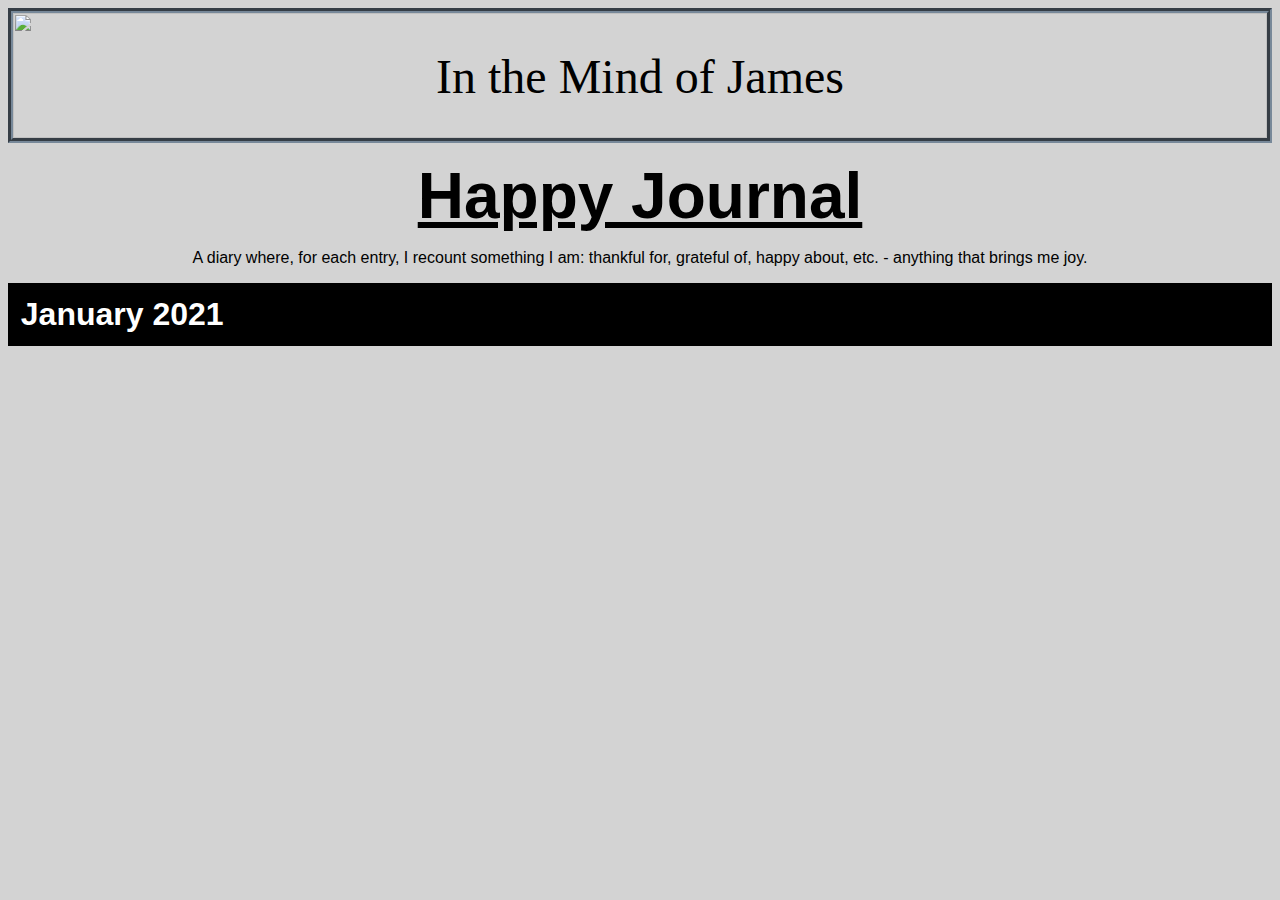
==== index.html @ b8f1ab2d "Joel Embiid Entry" ====
<!doctype html>
<html>
<head>
  <link href="styles/main.css" rel="stylesheet" type="text/css"/>
  <link rel="stylesheet" href="https://pro.fontawesome.com/releases/v5.10.0/css/all.css" integrity="sha384-AYmEC3Yw5cVb3ZcuHtOA93w35dYTsvhLPVnYs9eStHfGJvOvKxVfELGroGkvsg+p" crossorigin="anonymous"/>
  <title>In the Mind of James</title>
</head>

<div class="page">

  <div class = "container">
    <img class = "cropped" src="https://alana.io/wp-content/uploads/2015/08/sky-clouds-skyline4815-1560x1040.jpg"></img>
    <div class = "centered"> In the Mind of James </div>
  </div>

  <div class = "menu-toggle">
    <i class = "fas fa-bars"></i>
  </div>

  <navigation class = "menu-close">
    <ul class = "navigation-menu">
      <li class = "menu-option"><a href="index.html"> Home </a></li>
      <li class = "menu-option"><a href="aboutme.html"> About Me </a></li>
      <li class = "menu-option"><a href="contactme.html"> Contact me </a></li>
    </ul>
  </navigation>

  <div class = "subheader">
    <header> Happy Journal </header>
    <p> A diary where, for each entry, I recount something I am: thankful for, grateful of, happy about, etc. -
      anything that brings me joy. </p>
  </div>

  <button class = "accordion"> January 2021</button>
  <div class = "panel">
    <div class="container2"> <img src = "images/tampa_dam.jpg" style= "width:100%;height:100%;object-fit:cover;object-position:center top;"/></div>
    <p class="date"> 1/24/2021: Joel Embiid </p>
    <p class="entry">
      Being a Sixers fan has been a turbelent experience over the past few years. From complete mediocrity to a 50+ win team, the Sixers left me awestruck in 2017. They embodied the essence of the grit and grind underdog
      who claws to the top through pure effort, a story that could inspire anyone. But the following subsequent years left me deflated as we moved countless players around, as we lost the identity we molded through our
      gritty play and settled around the level of play we accomplished in 2017. Though 2021 has only begun, it has heralded the return of the team I remember from years ago. Joel Embiid, the personification of the Sixers and their
      Herculean climb to the top, has resurged. Dropping nearly 40 points a night and the top contender in the East, he has reminded me why I stuck with this team for so long. TRUST THE PROCESS. 
    </p>

    <p class = "date"> 1/18/2021: Beefy Burritos from Taco Bell </p>
    <p class = "entry"> So cheap, yet inconceivably filling. Your homely trove of "seasoned ground beef" lays
    atop a regal bed of yellow rice. A loving drizzle of jalapeño cheese sauce oozes from your warm crevices. An unassuming, pragmatic, toasted flour tortilla robe embraces its
    exalted fillings in a manner one can only describe as the epitome of a vessel. Taco Bell's magnum opus, delicately rises from its paper enclosure
    to be adorned by its heavenly crown of Diablo sauce mandated by the divine right of kings. I adore you beefy burrito. </p>

    <p class = "date"> 1/13/2021: Minecraft </p>
    <p class = "entry"> It never ceases to amaze me that I've made friends with people who live across the globe because of video games.
      Despite the time zone difference and not even playing Minecraft anymore, I was able to game with the friends I made on Minecraft back in 2013 for hours today over Discord.
      The internet is a beautiful thing.
    </p>

    <p class = "date"> 1/12/2021: My Parents </p>
    <p class="entry"> As my spring semester trudges from rest, I find myself still at home due to COVID. If you were to tell me this a month ago, I'd be wholly disheartened.
    But as speculation becomes reality, I am much more grateful of my parents' presence. Eating at the dinner table and asking something as simple as how their day has been,
    I realized just how glad they're still here with me. Let's stay together by Al Green encapsulates my feelings for them perfectly.
  </p>
  </div>

</div>
<script src="scripts/main.js" charset="utf-8"></script>

</html>
---- styles/main.css ----
a {color:#ddd;}         /* Unvisited link  */
a:visited {color:#ddd;} /* Visited link    */
a:hover {color:#ddd;}   /* Mouse over link */
a:active {color:#ddd;}  /* Selected link   */
i {
  font-size: 3rem;
  padding: 1rem;
  color: white;
}
.navigation-menu {
  padding: 0;
  list-style-type: none;
  line-height: 5rem;
  text-align: center;
}
.menu-option {
  text-decoration: none;
  color: white;
  font-size: 4rem;
  opacity: .8;
  padding: 2rem;
  letter-spacing: .4rem;
}
.menu-option:hover {
  opacity: 1;
  text-shadow: 0px 2px 10px #fafafa;
}
navigation {
  background: rgba(0,0,0, .9);
  position: fixed;
  top: 0;
  right: 0;
  height: 100%;
  width: 100%;
  display: flex;
  justify-content: center;
  align-items: center;
  z-index: 998;
  transition: all .5s ease;
  transform-origin: top right;
}
.menu-toggle {
  z-index: 999;
  position: absolute;
  top: 0;
  right: 0;
  cursor: pointer;
}
.menu-close {
  transform: scale(0.01);
  opacity: 0;
}
.entry {
 font-family: sans-serif;
 padding-right: 0px;
 background: lightgray;
 padding-bottom: 1rem;
}
.accordion{
  text-align: left;
  background-color: black;
  color: white;
  font-weight: bold;
  font-size: 2rem;
  cursor: pointer;
  padding: .8rem;
  border: none;
  outline: none;
  transition: 0.4s;
}
.active, .accordion:hover {
  background-color: #a1a1a1;
}
.panel {
  margin: 0rem;
  padding: 0rem;
  background-color: white;
  max-height: 0;
  overflow: hidden;
  transition: max-height 0.2s ease-out;
}
.date {
  background-color: white;
  font-size: 2.25rem;
  margin-top: 0rem;
  margin-bottom: .25rem;
  font-family: helvetica;
  font-style: italic;
  text-decoration: underline;
}
.entry {
  margin: 0rem;
  padding-left: 1rem;
  padding-right: 1rem;
  padding-bottom: 2rem;
  padding-top: .5rem;
  background-color: white;
  font-family: sans-serif;
  font-size: 1.5rem;
}
.container {
  position: relative;
  text-align: center;
  color: white;
  height: 125px;
  border: 5px groove #778899;
  margin-left: 0rem;
  margin-right: 0rem;
  margin-top: 0rem;
  margin-bottom: 1rem;
}
.container2 {
  height: 840px;
  border: 5px groove #778899;
  margin-bottom: 1rem;
}
.container3 {
  height: 640px;
  border: 5px groove #778899;
  margin-bottom: 1rem;
}
.cropped {
  object-fit: cover;
  width: 100%;
  height: 100%;
}
.centered {
  position: absolute;
  top: 50%;
  left: 50%;
  transform: translate(-50%, -50%);
  font-size: 3rem;
  color: black;
}
header {
  font-size: 4rem;
  font-weight: bold;
  text-decoration: underline;
}
.subheader {
  text-align: center;
  font-family: helvetica;
  margin: 0rem;
  color: black;
}
ul {
  list-style-type: none;
  margin: 0rem;
  padding: 0rem;
}
body {
  background: lightgray;
  scroll-behavior: smooth;
}
.page {
  display: grid;
  grid-template-rows: auto auto auto;
}
.sidebar {
  display: grid;
  grid-template-columns: min(480px) auto;
}
.rightside {
  padding-top: 5px;
  padding-left: 10px;
}
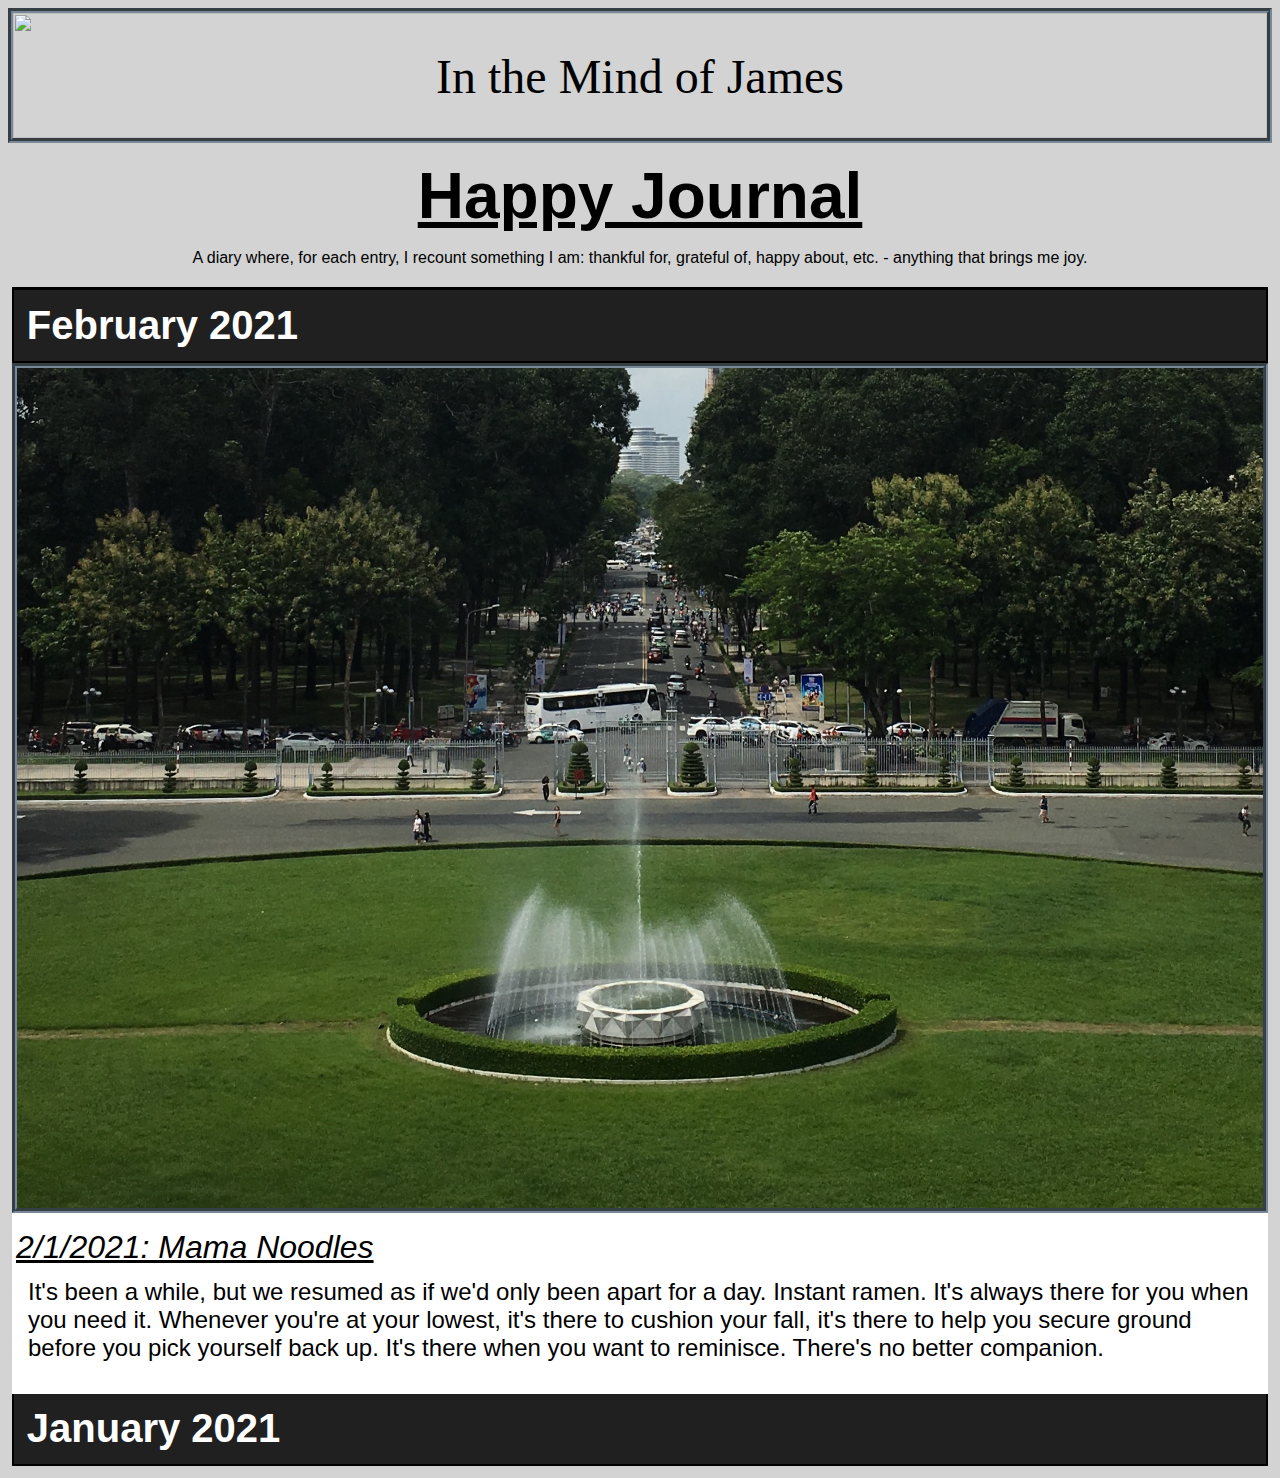
==== commit 2850d29f: "Revamped the accordion slides" ====
--- a/index.html
+++ b/index.html
@@ -9,7 +9,7 @@
 <div class="page">
 
   <div class = "container">
-    <img class = "cropped" src="https://alana.io/wp-content/uploads/2015/08/sky-clouds-skyline4815-1560x1040.jpg"></img>
+    <img src="https://alana.io/wp-content/uploads/2015/08/sky-clouds-skyline4815-1560x1040.jpg" style = "width:100%; height:100%;object-fit: cover;"></img>
     <div class = "centered"> In the Mind of James </div>
   </div>
 
@@ -31,37 +31,80 @@
       anything that brings me joy. </p>
   </div>
 
-  <button class = "accordion"> January 2021</button>
-  <div class = "panel">
-    <div class="container2"> <img src = "images/tampa_dam.jpg" style= "width:100%;height:100%;object-fit:cover;object-position:center top;"/></div>
-    <p class="date"> 1/24/2021: Joel Embiid </p>
-    <p class="entry">
-      Being a Sixers fan has been a turbelent experience over the past few years. From complete mediocrity to a 50+ win team, the Sixers left me awestruck in 2017. They embodied the essence of the grit and grind underdog
-      who claws to the top through pure effort, a story that could inspire anyone. But the following subsequent years left me deflated as we moved countless players around, as we lost the identity we molded through our
-      gritty play and settled around the level of play we accomplished in 2017. Though 2021 has only begun, it has heralded the return of the team I remember from years ago. Joel Embiid, the personification of the Sixers and their
-      Herculean climb to the top, has resurged. Dropping nearly 40 points a night and the top contender in the East, he has reminded me why I stuck with this team for so long. TRUST THE PROCESS. 
-    </p>
+  <dl class ="accordion">
+    <button class ="first">
+      <div id = "february2021" class = "month-toggle">
+        <dt> February 2021 <i class ="fas fa-book-open" style = "float:right;padding: 0rem; padding-right: 1rem;"></i> </dt>
+      </div>
+    </button>
+    <div class="panel">
+      <div class="container2"> <img class = "contained" src = "images/ReunificationPalace_Vietnam.jpg" style="object-position: centered "/></div>
+      <p class ="date"> 2/1/2021: Mama Noodles </p>
+      <p class = "entry"> It's been a while, but we resumed as if we'd only been apart for a day. Instant ramen. It's always there for you when you need it. Whenever you're at your lowest, it's there to cushion your fall,
+      it's there to help you secure ground before you pick yourself back up. It's there when you want to reminisce. There's no better companion.</p>
+    </div>
 
-    <p class = "date"> 1/18/2021: Beefy Burritos from Taco Bell </p>
-    <p class = "entry"> So cheap, yet inconceivably filling. Your homely trove of "seasoned ground beef" lays
-    atop a regal bed of yellow rice. A loving drizzle of jalapeño cheese sauce oozes from your warm crevices. An unassuming, pragmatic, toasted flour tortilla robe embraces its
-    exalted fillings in a manner one can only describe as the epitome of a vessel. Taco Bell's magnum opus, delicately rises from its paper enclosure
-    to be adorned by its heavenly crown of Diablo sauce mandated by the divine right of kings. I adore you beefy burrito. </p>
+    <button>
+      <div id = "january2021" class = "month-toggle">
+        <dt> January 2021
+          <i class ="fas fa-book" style = "float:right;padding: 0rem; padding-right: 1rem;"></i>
+        </dt>
+      </div>
+    </button>
+      <div class = "panel">
+      <div class="container2"> <img class ="contained" src = "images/tampa_dam.jpg" style ="object-position: 0rem 0rem"/></div>
+      <p class ="date"> 1/31/2021: SwampHacks </p>
+      <p class = "entry"> I would be lyingg if I said I wanted to attend. Though I had already made prior arrangements, the amount of work I had the weekend of made me overly anxious. Hours before the event, I was thinking to myself
+        what would be a suitable excuse I could make to leave. But what ultimately stopped me was the amount of guilt I'd reserve had I quit on my friends (there's no winning when you're pitted against your head). As the event rolled on, I wanted to
+        develop a web application but my team wanted to make a desktop game with Python (my excitement for SwampHacks was at an all time low at this point). But as you can probably expect since I'm even posting about it, the experience proved to be
+        incredibly fruitful. In the span of 36 hours, I developed a solid grasp of Python's syntax, the intracacies of PyGame (a Python library) and solidified my habit of reading documentation. By the time our submission was due, I felt there was much more
+        that we should have finished, but coding with friends made it satisfying in the end. Ultimately, our project ended up winning the award for best themed hack (I was jumping up in down in my room despite my delierous, sleep-deprived state).
+        Though I gained tons of programming experience, the biggest thing I took away from the event is my reinforced vigor in leaving my comfort zone. </p>
 
-    <p class = "date"> 1/13/2021: Minecraft </p>
-    <p class = "entry"> It never ceases to amaze me that I've made friends with people who live across the globe because of video games.
-      Despite the time zone difference and not even playing Minecraft anymore, I was able to game with the friends I made on Minecraft back in 2013 for hours today over Discord.
-      The internet is a beautiful thing.
-    </p>
+      <p class = "date"> 1/28/2021: Loaded Nacho Fries </p>
+      <p class = "entry"> I've definitely been putting on some happy weight during the holidays, and my recent experience with Taco Bell's newly released loaded nacho Fries
+        presents me with yet another obstacle I will gladly indulge in before returning to a healthy lifestyle. It will be a long time until Taco Bell adds potatoes back to the menu,
+        but these are a worthy substitute. The sly red seasoning coating each fry and the disturbingly atomic looking Nacho Cheese culminate in a dish that, *mwuah*, epitomizes
+        pulchritude - I imagine Merriam Webster himself is sensually quaking with how I've used the word. Though the majority of the following day was spent on the toilet,
+        I cannot assuredly say that the fries were the sole culprit in my unwanted bowel movements so I will reserve any condemning remarks. Please do yourself a favor
+        and try them now. </p>
 
-    <p class = "date"> 1/12/2021: My Parents </p>
-    <p class="entry"> As my spring semester trudges from rest, I find myself still at home due to COVID. If you were to tell me this a month ago, I'd be wholly disheartened.
-    But as speculation becomes reality, I am much more grateful of my parents' presence. Eating at the dinner table and asking something as simple as how their day has been,
-    I realized just how glad they're still here with me. Let's stay together by Al Green encapsulates my feelings for them perfectly.
-  </p>
-  </div>
+      <p class = "date"> 1/27/2021: Word of the Day </p>
+      <p class = "entry"> I've come a long way from the mental state I was in last semester. Whenever asked about it, I prevaricated about my state of mind. My unending facade blended so well into reality
+        I would occassionally convince myself that I was doing fine as well. Though I cannot pinpoint one concrete thing that caused my shift in being (likely my rekindled intimacy with family)
+        I can triumphantly say I have a reignited lust to learn. In a meeting for UF's open-source club, one of my friends used the word 'cursory' - I had to google the definiion.
+        Rather than be frustrated by my dwindling mastery of diction, I felt inspired to subscribe to a word of the day app. It has been a few days since downloading and I am still keeping
+        up with my daily learning goals - rather assiduous of me wouldn't you say? It has been a while, but I'm glad to be me again. </p>
 
+      <p class="date"> 1/24/2021: Joel Embiid </p>
+      <p class="entry"> Being a Sixers fan has been a turbelent experience over the past few years. From complete mediocrity to a 50+ win team, the Sixers left me awestruck in 2017. They embodied the essence of the grit and grind underdog
+        who claws to the top through pure effort, a story that could inspire anyone. But the following subsequent years left me deflated as we moved countless players around, as we lost the identity we molded through our
+        gritty play and settled around the level of play we accomplished in 2017. Though 2021 has only begun, it has heralded the return of the team I remember from years ago. Joel Embiid, the personification of the Sixers and their
+        Herculean climb to the top, has resurged. Dropping nearly 40 points a night and the top contender in the East, he has reminded me why I stuck with this team for so long. TRUST THE PROCESS. </p>
+
+      <p class = "date"> 1/18/2021: Beefy Burritos from Taco Bell </p>
+      <p class = "entry"> So cheap, yet inconceivably filling. Your homely trove of "seasoned ground beef" lays
+      atop a regal bed of yellow rice. A loving drizzle of jalapeño cheese sauce oozes from your warm crevices. An unassuming, pragmatic, toasted flour tortilla robe embraces its
+      exalted fillings in a manner one can only describe as the epitome of a vessel. Taco Bell's magnum opus, delicately rises from its paper enclosure
+      to be adorned by its heavenly crown of Diablo sauce mandated by the divine right of kings. I adore you beefy burrito. </p>
+
+      <p class = "date"> 1/13/2021: Minecraft </p>
+      <p class = "entry"> It never ceases to amaze me that I've made friends with people who live across the globe because of video games.
+        Despite the time zone difference and not even playing Minecraft anymore, I was able to game with the friends I made on Minecraft back in 2013 for hours today over Discord.
+        The internet is a beautiful thing. </p>
+
+      <p class = "date"> 1/12/2021: My Parents </p>
+      <p class="entry"> As my spring semester trudges from rest, I find myself still at home due to COVID. If you were to tell me this a month ago, I'd be wholly disheartened.
+      But as speculation becomes reality, I am much more grateful of my parents' presence. Eating at the dinner table and asking something as simple as how their day has been,
+      I realized just how glad they're still here with me. Let's stay together by Al Green encapsulates my feelings for them perfectly. </p>
+    </div>
+  </dl>
 </div>
-<script src="scripts/main.js" charset="utf-8"></script>
+<script
+  src="http://code.jquery.com/jquery-3.5.1.min.js"
+  integrity="sha256-9/aliU8dGd2tb6OSsuzixeV4y/faTqgFtohetphbbj0="
+  crossorigin="anonymous"></script>
+<script> window.jQuery || document.write('<script src="scripts/jquery-3.5.1.min.js"><\/script>'); </script>
+<script src="scripts/main.js"></script>
 
 </html>
--- a/styles/main.css
+++ b/styles/main.css
@@ -7,6 +7,7 @@
   padding: 1rem;
   color: white;
 }
+
 .navigation-menu {
   padding: 0;
   list-style-type: none;
@@ -50,51 +51,56 @@
   transform: scale(0.01);
   opacity: 0;
 }
-.entry {
- font-family: sans-serif;
- padding-right: 0px;
- background: lightgray;
- padding-bottom: 1rem;
+.accordion {
+  margin: .25rem;
 }
-.accordion{
+.accordion button {
+  width: 100%;
   text-align: left;
-  background-color: black;
+  background-color: #202020;
   color: white;
+  cursor: pointer;
   font-weight: bold;
-  font-size: 2rem;
-  cursor: pointer;
+  font-size: 2.5rem;
   padding: .8rem;
-  border: none;
+  border-style: solid;
+  border-top: none;
+  border-color: black;
   outline: none;
-  transition: 0.4s;
 }
-.active, .accordion:hover {
-  background-color: #a1a1a1;
+.accordion button:hover {
+  background-color: #a1a1a1;   /* Mouse over link */
 }
-.panel {
+.accordion .first {
+  border-top: solid;
+  border-color: black;
+}
+.accordion .panel {
   margin: 0rem;
   padding: 0rem;
   background-color: white;
-  max-height: 0;
-  overflow: hidden;
-  transition: max-height 0.2s ease-out;
 }
-.date {
-  background-color: white;
-  font-size: 2.25rem;
+.accordion .p {
+  font-family: sans-serif;
+  padding-right: 0px;
+  background: lightgray;
+  padding-bottom: 1rem;
+}
+.accordion .panel .date {
+  font-size: 2rem;
   margin-top: 0rem;
   margin-bottom: .25rem;
+  margin-left: .25rem;
   font-family: helvetica;
   font-style: italic;
   text-decoration: underline;
 }
-.entry {
+.accordion .panel .entry {
   margin: 0rem;
   padding-left: 1rem;
   padding-right: 1rem;
   padding-bottom: 2rem;
   padding-top: .5rem;
-  background-color: white;
   font-family: sans-serif;
   font-size: 1.5rem;
 }
@@ -119,10 +125,10 @@
   border: 5px groove #778899;
   margin-bottom: 1rem;
 }
-.cropped {
-  object-fit: cover;
+.contained {
   width: 100%;
   height: 100%;
+  object-fit: cover;
 }
 .centered {
   position: absolute;
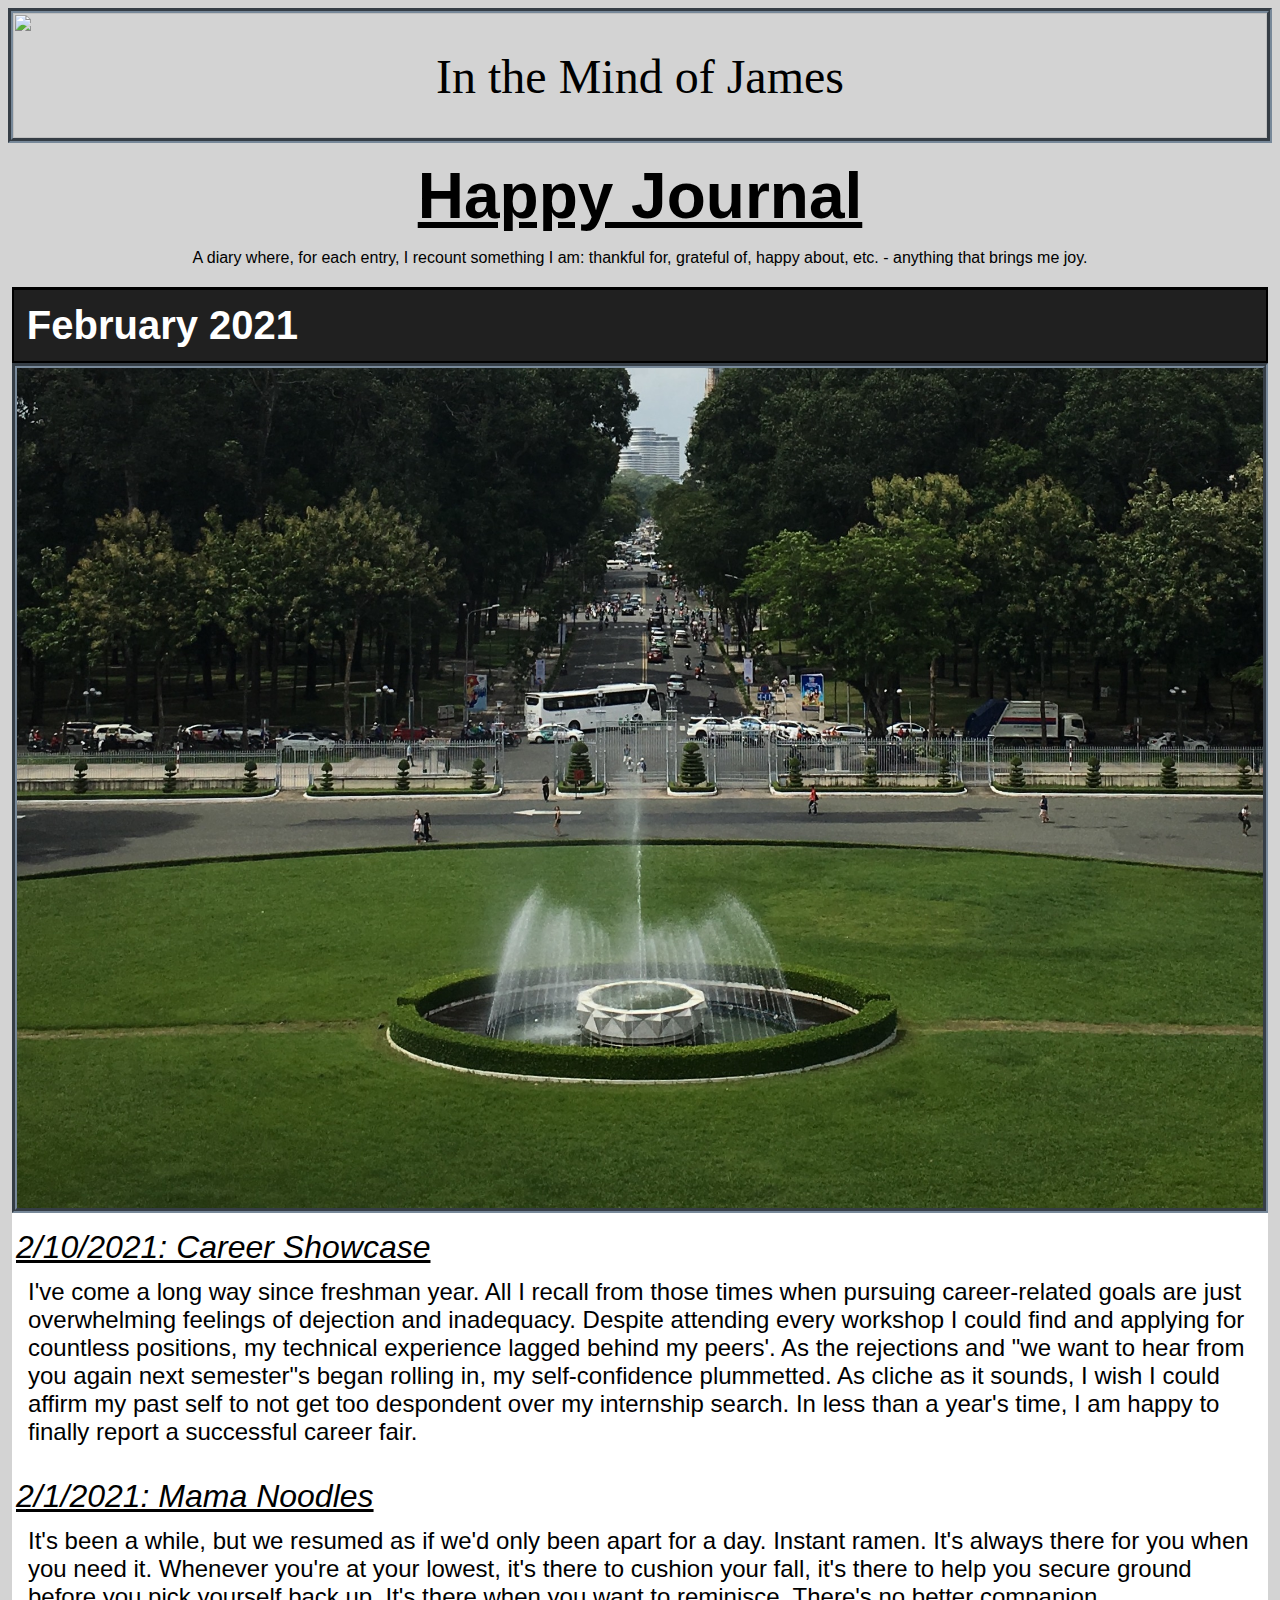
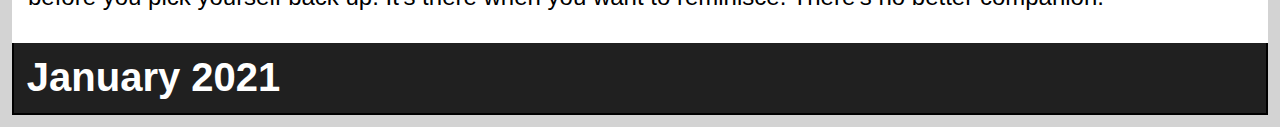
==== commit 00dacf59: "New post" ====
--- a/index.html
+++ b/index.html
@@ -39,6 +39,12 @@
     </button>
     <div class="panel">
       <div class="container2"> <img class = "contained" src = "images/ReunificationPalace_Vietnam.jpg" style="object-position: centered "/></div>
+      <p class = "date"> 2/10/2021: Career Showcase </p>
+      <p class = "entry"> I've come a long way since freshman year. All I recall from those times when pursuing career-related goals are just overwhelming feelings of 
+        dejection and inadequacy. Despite attending every workshop I could find and applying for countless positions, my technical experience lagged behind my peers'.
+        As the rejections and "we want to hear from you again next semester"s began rolling in, my self-confidence plummetted. As cliche as it sounds, I wish I could affirm my past self
+        to not get too despondent over my internship search. In less than a year's time, I am happy to finally report a successful career fair.  </p>
+      
       <p class ="date"> 2/1/2021: Mama Noodles </p>
       <p class = "entry"> It's been a while, but we resumed as if we'd only been apart for a day. Instant ramen. It's always there for you when you need it. Whenever you're at your lowest, it's there to cushion your fall,
       it's there to help you secure ground before you pick yourself back up. It's there when you want to reminisce. There's no better companion.</p>
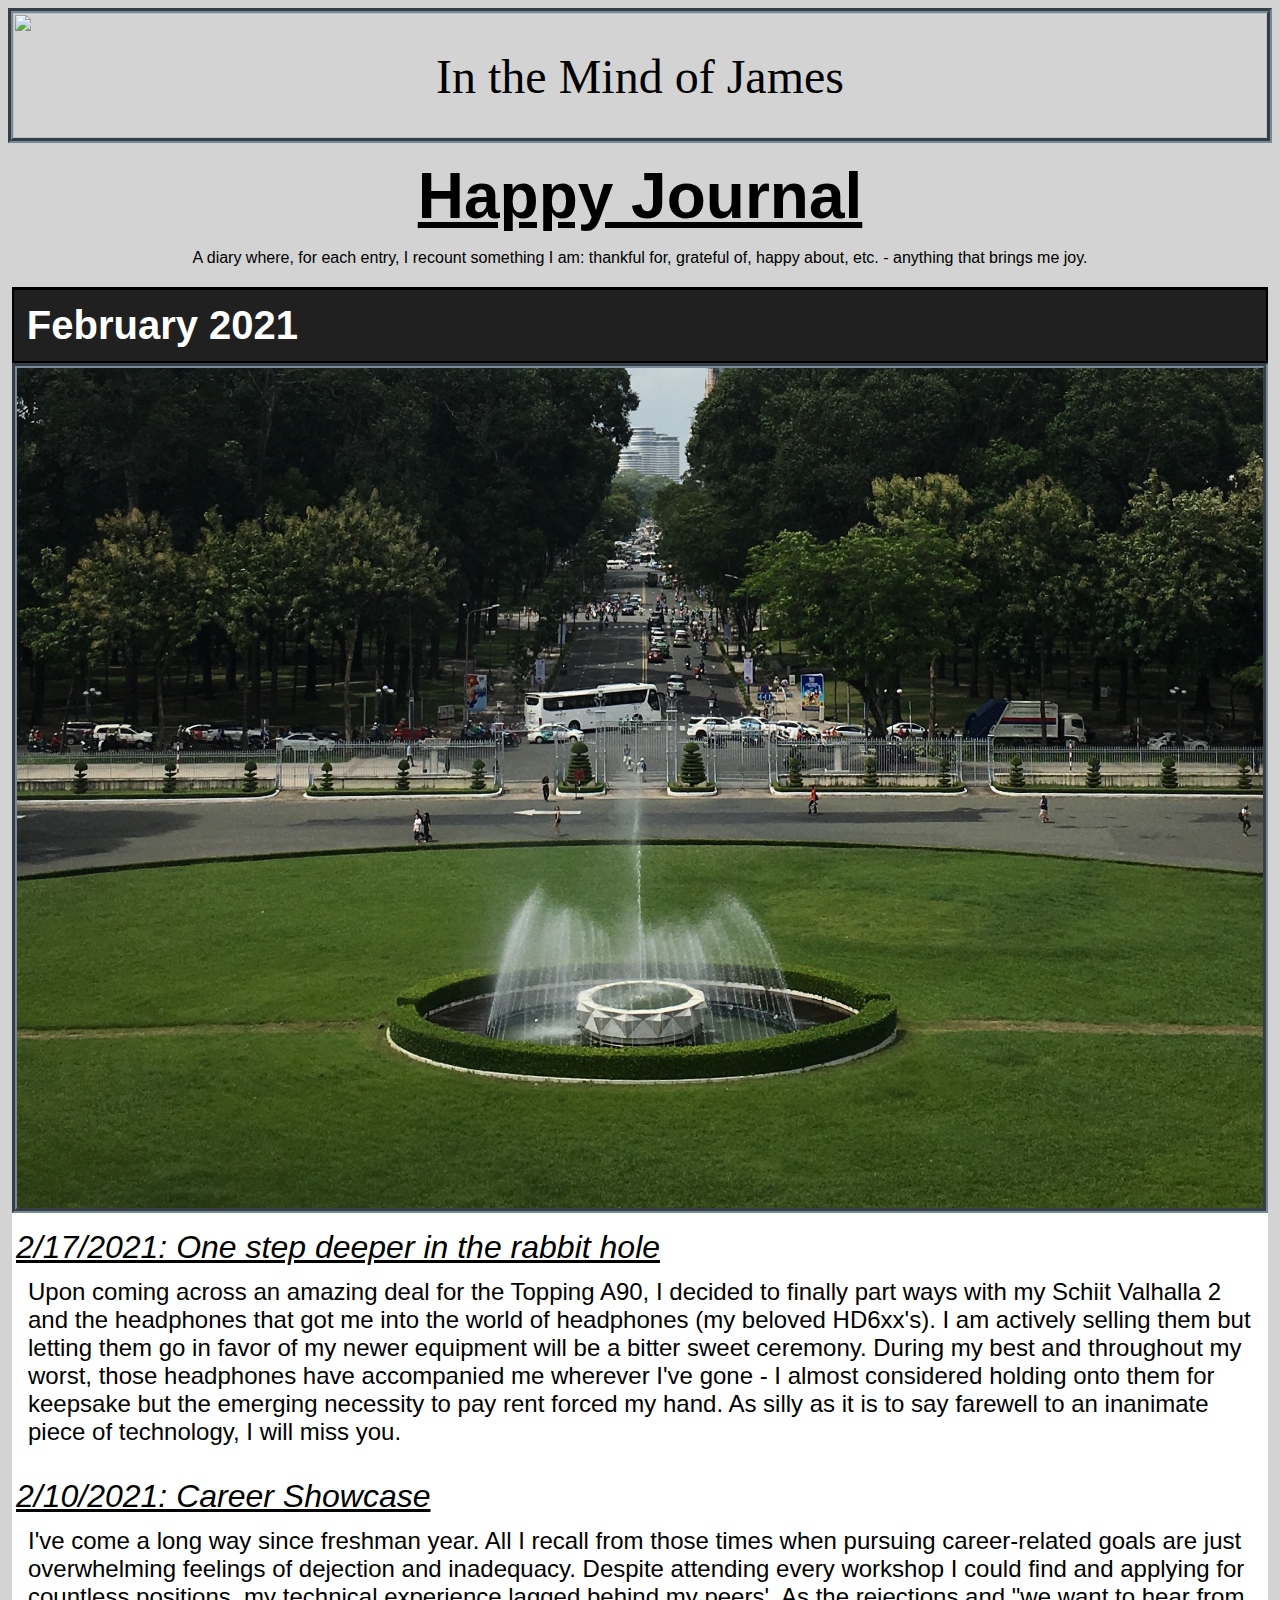
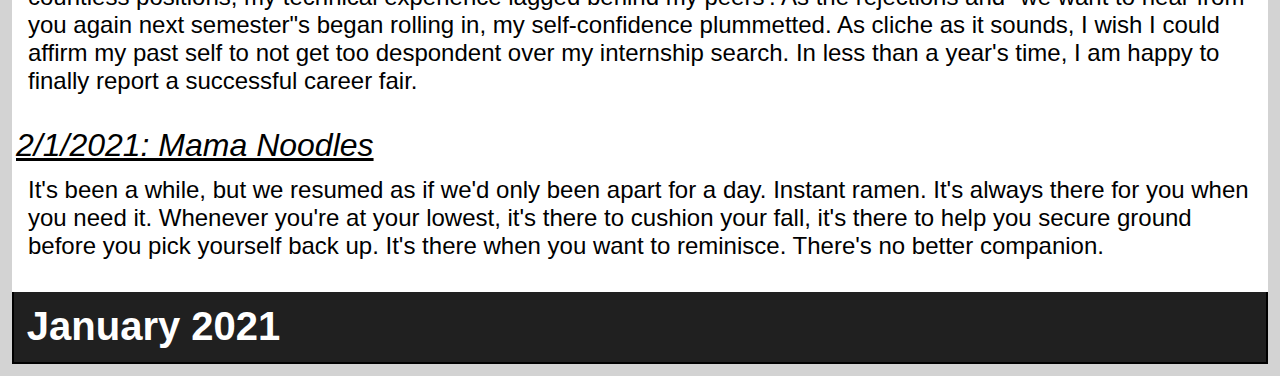
==== commit f017ca4c: "2/17 new entry" ====
--- a/index.html
+++ b/index.html
@@ -39,6 +39,13 @@
     </button>
     <div class="panel">
       <div class="container2"> <img class = "contained" src = "images/ReunificationPalace_Vietnam.jpg" style="object-position: centered "/></div>
+      <p class = "date"> 2/17/2021: One step deeper in the rabbit hole </p>
+      <p class = "entry"> Upon coming across an amazing deal for the Topping A90, I decided to finally part ways with my Schiit Valhalla 2 and the headphones that got me into the world of
+        headphones (my beloved HD6xx's). I am actively selling them but letting them go in favor of my newer equipment will be a bitter sweet ceremony. During my best and throughout
+        my worst, those headphones have accompanied me wherever I've gone - I almost considered holding onto them for keepsake but the emerging necessity to pay rent forced my hand.
+        As silly as it is to say farewell to an inanimate piece of technology, I will miss you.
+      </p>
+      
       <p class = "date"> 2/10/2021: Career Showcase </p>
       <p class = "entry"> I've come a long way since freshman year. All I recall from those times when pursuing career-related goals are just overwhelming feelings of 
         dejection and inadequacy. Despite attending every workshop I could find and applying for countless positions, my technical experience lagged behind my peers'.
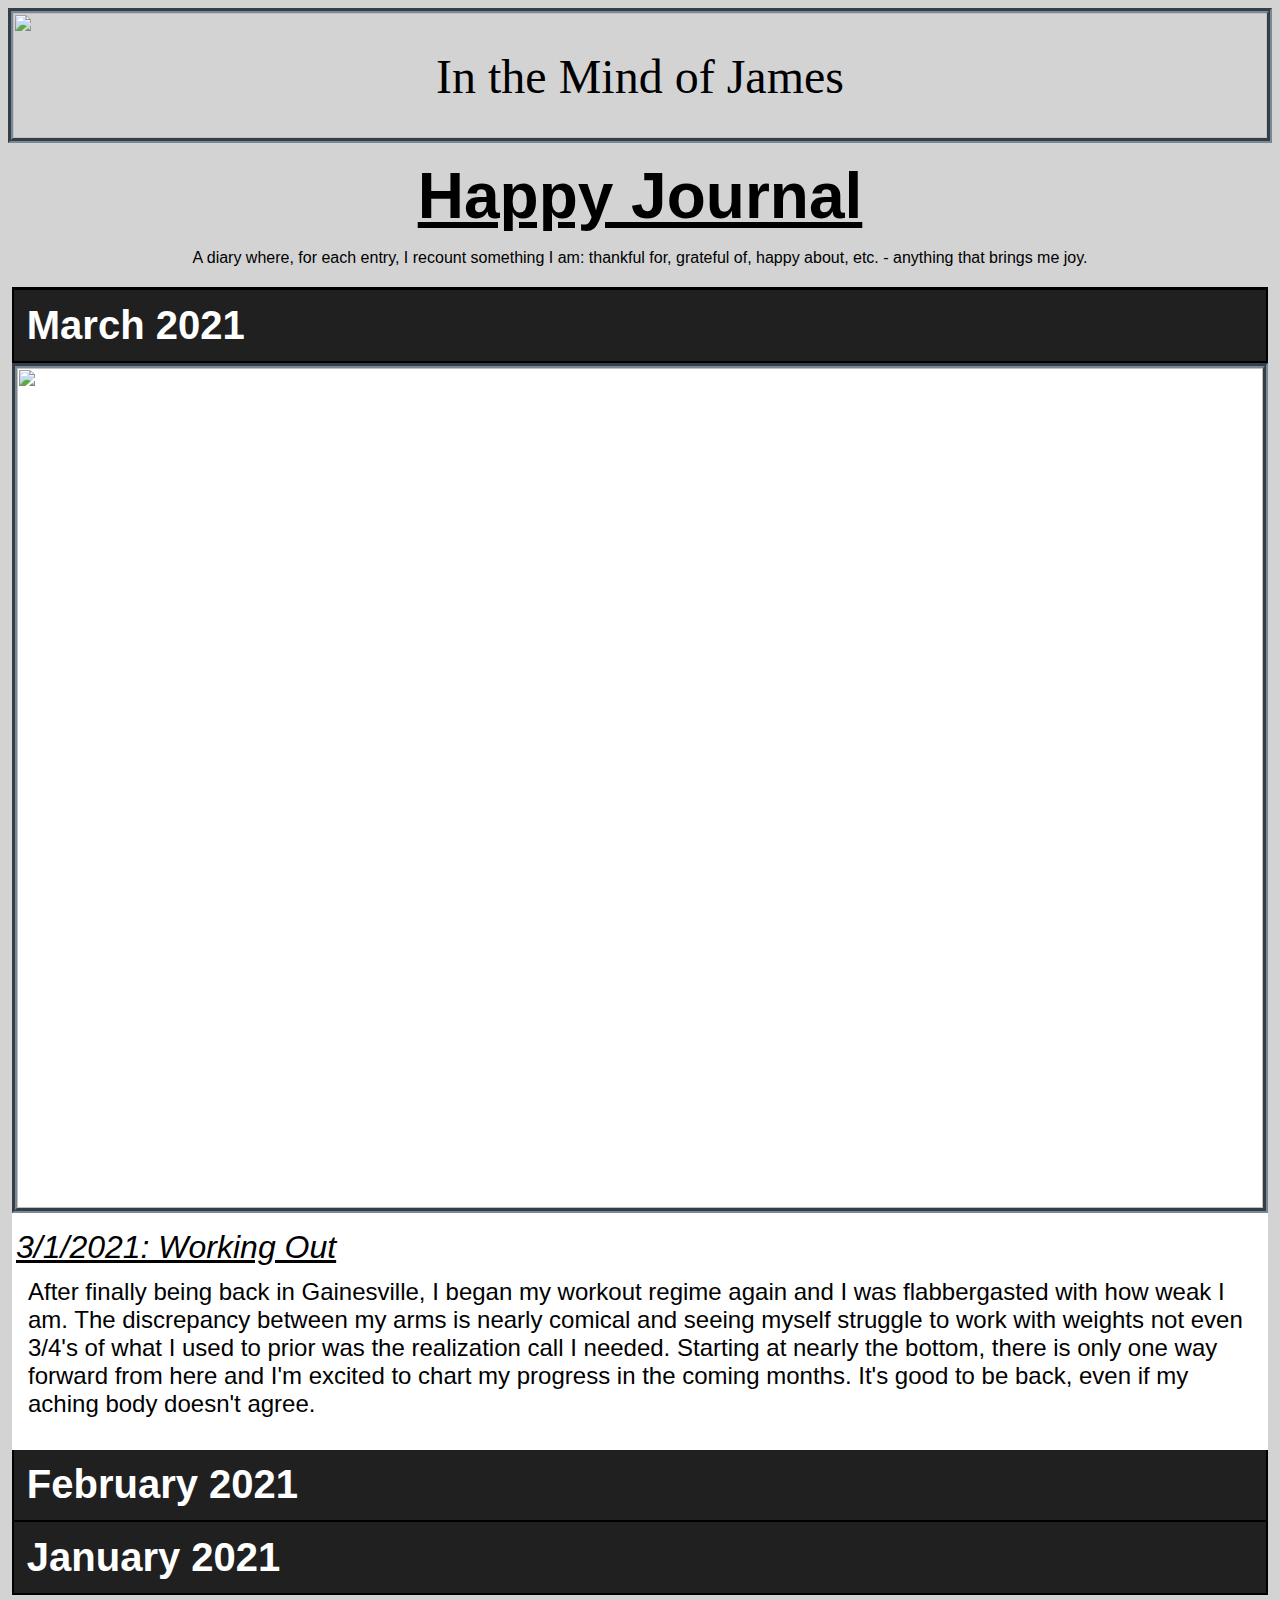
==== commit 6e3815dc: "March2021" ====
--- a/index.html
+++ b/index.html
@@ -32,13 +32,44 @@
   </div>
 
   <dl class ="accordion">
-    <button class ="first">
+    <button class = "first">
+      <div id = "march2021" class = "month-toggle">
+        <dt> March 2021 <i class ="fas fa-book-open" style = "float:right;padding: 0rem; padding-right: 1rem;"></i> </dt>
+      </div>
+    </button>
+    <div class ="panel">
+      <div class="container2"> <img class = "contained" src = "images/DaNang_Vietnam.jpg" style = "object-position: centered" /></div>
+      <p class = "date"> 3/1/2021: Working Out</p>
+      <p class = "entry"> After finally being back in Gainesville, I began my workout regime again and I was flabbergasted with how weak I am. The discrepancy between my arms
+        is nearly comical and seeing myself struggle to work with weights not even 3/4's of what I used to prior was the realization call I needed. Starting at nearly the bottom,
+        there is only one way forward from here and I'm excited to chart my progress in the coming months. It's good to be back, even if my aching body doesn't agree. </p>
+    </div>
+
+    <button class>
       <div id = "february2021" class = "month-toggle">
-        <dt> February 2021 <i class ="fas fa-book-open" style = "float:right;padding: 0rem; padding-right: 1rem;"></i> </dt>
+        <dt> February 2021 <i class ="fas fa-book" style = "float:right;padding: 0rem; padding-right: 1rem;"></i> </dt>
       </div>
     </button>
     <div class="panel">
-      <div class="container2"> <img class = "contained" src = "images/ReunificationPalace_Vietnam.jpg" style="object-position: centered "/></div>
+      <div class="container2"> <img class = "contained" src = "images/ReunificationPalace_Vietnam.jpg" style="object-position: centered"/></div>
+      <p class ="date"> 2/28/2021: Dungeons and Dragons</p>
+      <p class = "entry"> This one is going to be two-parter. The friends whom I attended SwampHacksVII with invited me over to play Dungeons and Dragons.
+        I have heard in passing general mentions of what Dungeons and Dragons entails from pop culture. Assuming it would only take a few hours at most, I agreed.
+        Unbeknownst to me, Dungeons and Dragons is a much larger time committment (multiple sessions each spanning hours on end). As I sat in their living room, 
+        I was thinking to myself "did I really clear my Sunday to role-play as a thieving Dwarf". Yes. Yes, I did. And I actually thoroughly enjoyed myself, a 
+        common theme among these stories. From the ridiculousness of crafting a ghillie suit to disguise myself as a patch of grass to sneak past guards to 
+        brawling a barely concious drunk after failling to pick pocket him, I found myself fully immersed in the medieval realm my friend had curated. I'm unsure 
+        how many times it will take for me to learn this lesson, but it is ultimately about whom you are with rather than what you are doing when it comes to having 
+        a good time.</p>
+
+      <p class = "date"> 2/20/2021: McDonalds Pokemon Cards </p>
+      <p class = "entry"> I'm jaded that I learned about it so late, but pulling up to a weathered McDonalds drive-thru at 1:30 in the morning while the scent of
+        warm chicken nuggets sitting under a heat lamp wafts through the air waiting for your Happy Meal is unmatched. I was so excited in fact I completely forgot about the
+        Pokemon cards and got myself a 20 pc, completely forgetting the original intent of my mission. By the time I got home, I already spent an hour slowly circling
+        McDonalds' premises. The pack itself felt like cheap paper (akin to a thin slice of cardboard), but the overwhelming wave of nostalgia made it more than worth it.
+        Though I didn't pack the card I was hoping for (Piplup), my non-holographic Turtwig lays proudly behind my clear phone case - flaunting the fact that I indeed went to
+        McDonalds to get Pokemon cards.</p>
+
       <p class = "date"> 2/17/2021: One step deeper in the rabbit hole </p>
       <p class = "entry"> Upon coming across an amazing deal for the Topping A90, I decided to finally part ways with my Schiit Valhalla 2 and the headphones that got me into the world of
         headphones (my beloved HD6xx's). I am actively selling them but letting them go in favor of my newer equipment will be a bitter sweet ceremony. During my best and throughout
@@ -59,9 +90,7 @@
 
     <button>
       <div id = "january2021" class = "month-toggle">
-        <dt> January 2021
-          <i class ="fas fa-book" style = "float:right;padding: 0rem; padding-right: 1rem;"></i>
-        </dt>
+        <dt> January 2021 <i class ="fas fa-book" style = "float:right;padding: 0rem; padding-right: 1rem;"></i> </dt>
       </div>
     </button>
       <div class = "panel">
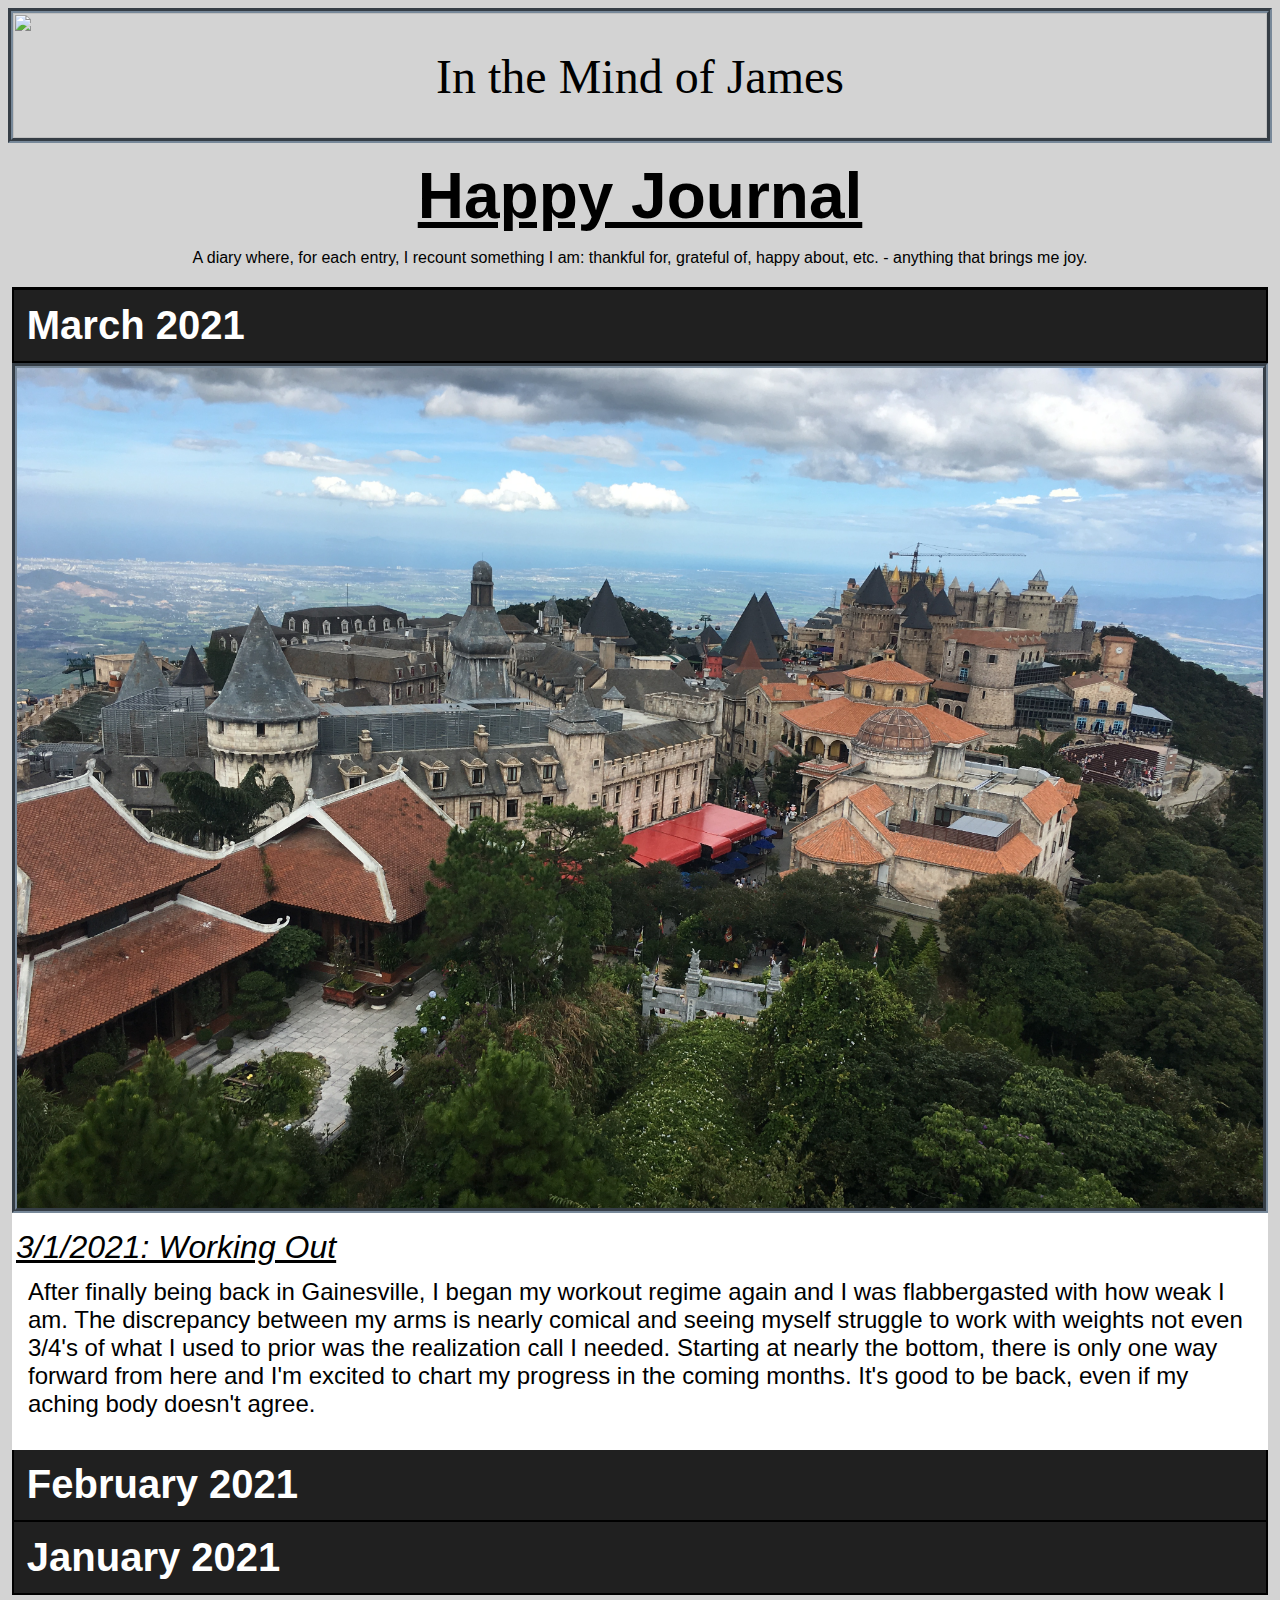
==== commit af70976d: "Update" ====
--- a/index.html
+++ b/index.html
@@ -38,7 +38,7 @@
       </div>
     </button>
     <div class ="panel">
-      <div class="container2"> <img class = "contained" src = "images/DaNang_Vietnam.jpg" style = "object-position: centered" /></div>
+      <div class="container2"> <img class = "contained" src = "images/DaNang_Vietnam.JPG" style = "object-position: centered" /></div>
       <p class = "date"> 3/1/2021: Working Out</p>
       <p class = "entry"> After finally being back in Gainesville, I began my workout regime again and I was flabbergasted with how weak I am. The discrepancy between my arms
         is nearly comical and seeing myself struggle to work with weights not even 3/4's of what I used to prior was the realization call I needed. Starting at nearly the bottom,
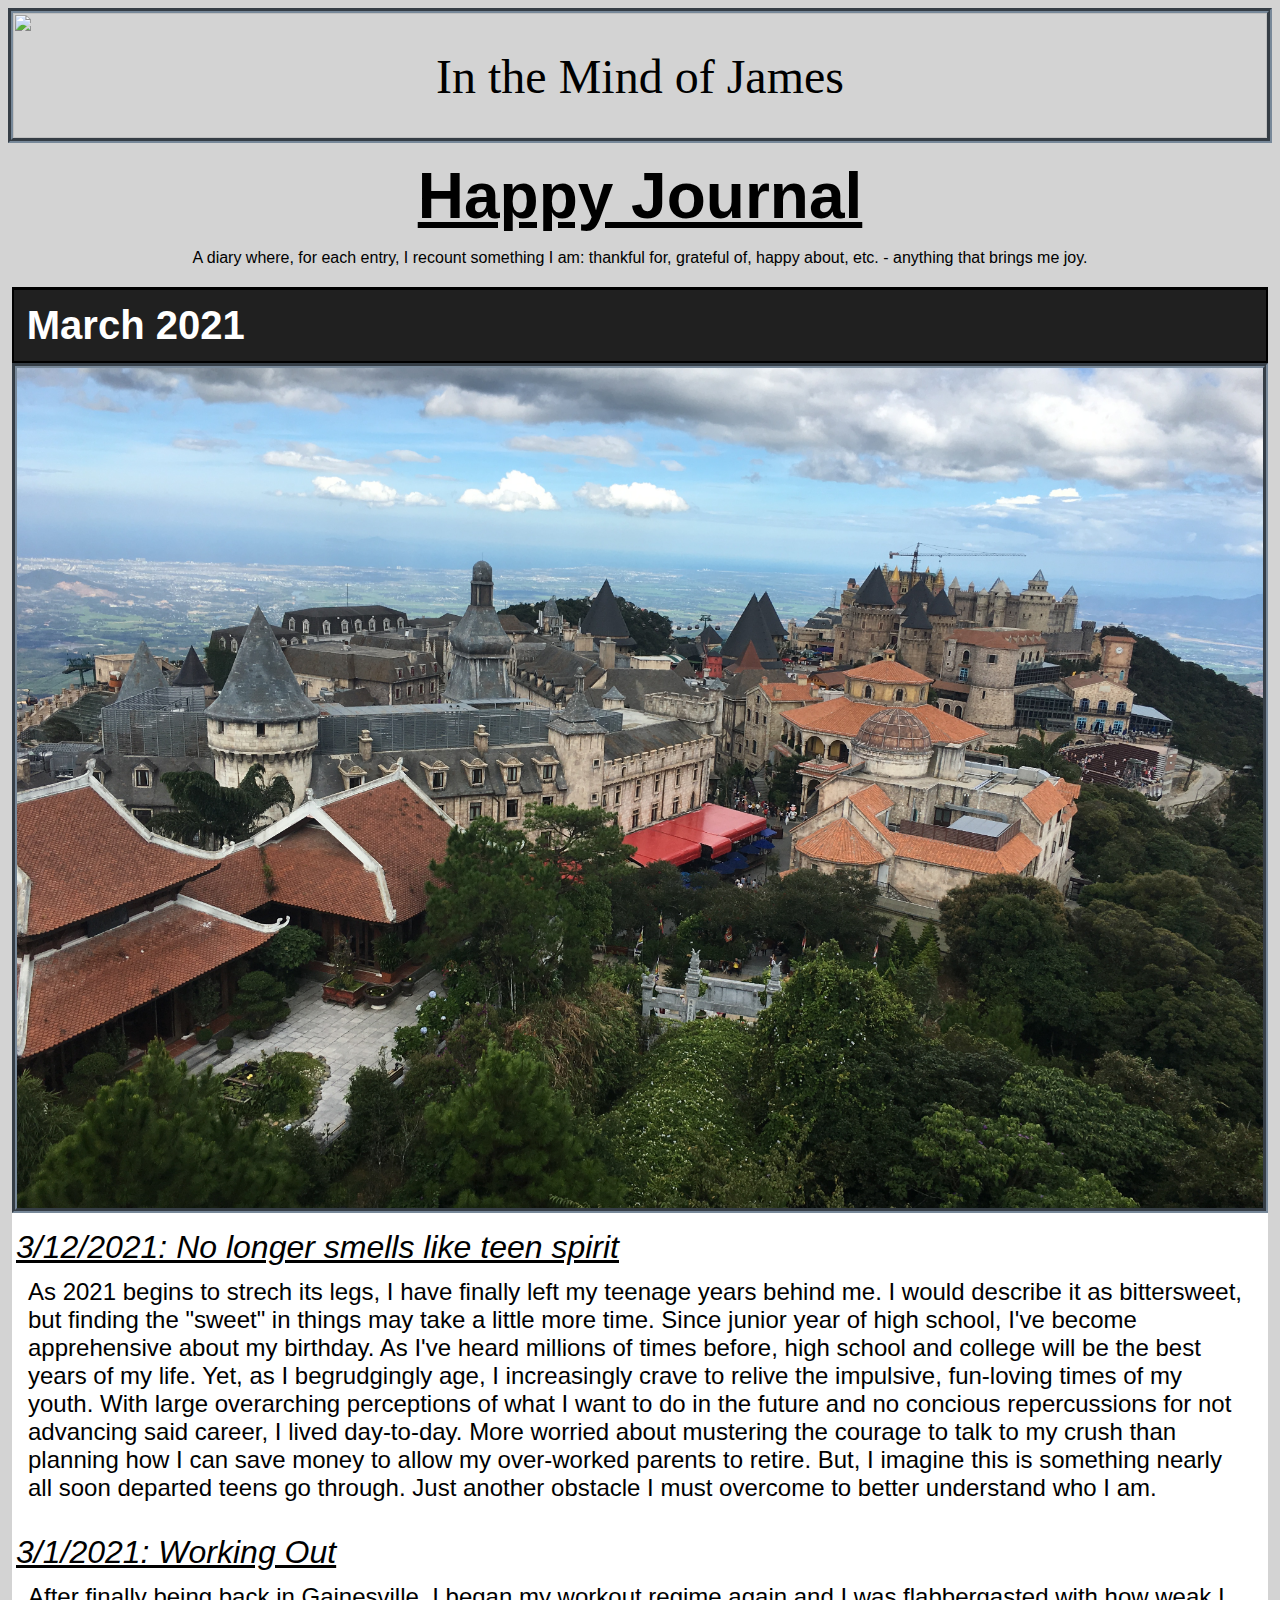
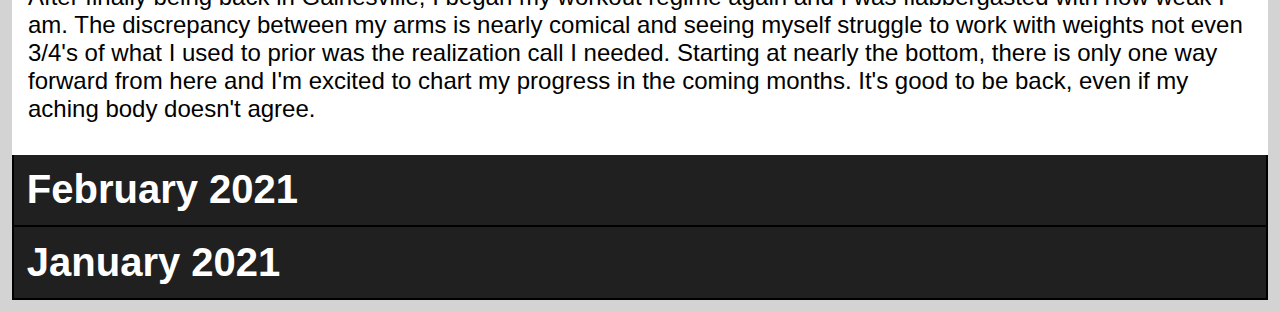
==== commit f3474663: "Update index.html" ====
--- a/index.html
+++ b/index.html
@@ -38,7 +38,15 @@
       </div>
     </button>
     <div class ="panel">
-      <div class="container2"> <img class = "contained" src = "images/DaNang_Vietnam.JPG" style = "object-position: centered" /></div>
+      <div class="container2"> <img class = "contained" src = "images/DaNang_Vietnam.JPG" style = "object-position: centered" /></div>      
+      <p class = "date"> 3/12/2021: No longer smells like teen spirit </p>
+      <p class = "entry"> As 2021 begins to strech its legs, I have finally left my teenage years behind me. I would describe it as bittersweet, but finding the "sweet" in things
+        may take a little more time. Since junior year of high school, I've become apprehensive about my birthday. As I've heard millions of times before, high school and college
+        will be the best years of my life. Yet, as I begrudgingly age, I increasingly crave to relive the impulsive, fun-loving times of my youth. With large overarching perceptions
+        of what I want to do in the future and no concious repercussions for not advancing said career, I lived day-to-day. More worried about mustering the courage to talk to my
+        crush than planning how I can save money to allow my over-worked parents to retire. But, I imagine this is something nearly all soon departed teens go through. Just another
+        obstacle I must overcome to better understand who I am. </p>
+      
       <p class = "date"> 3/1/2021: Working Out</p>
       <p class = "entry"> After finally being back in Gainesville, I began my workout regime again and I was flabbergasted with how weak I am. The discrepancy between my arms
         is nearly comical and seeing myself struggle to work with weights not even 3/4's of what I used to prior was the realization call I needed. Starting at nearly the bottom,
@@ -149,4 +157,4 @@
 <script> window.jQuery || document.write('<script src="scripts/jquery-3.5.1.min.js"><\/script>'); </script>
 <script src="scripts/main.js"></script>
 
-</html>
+</html>